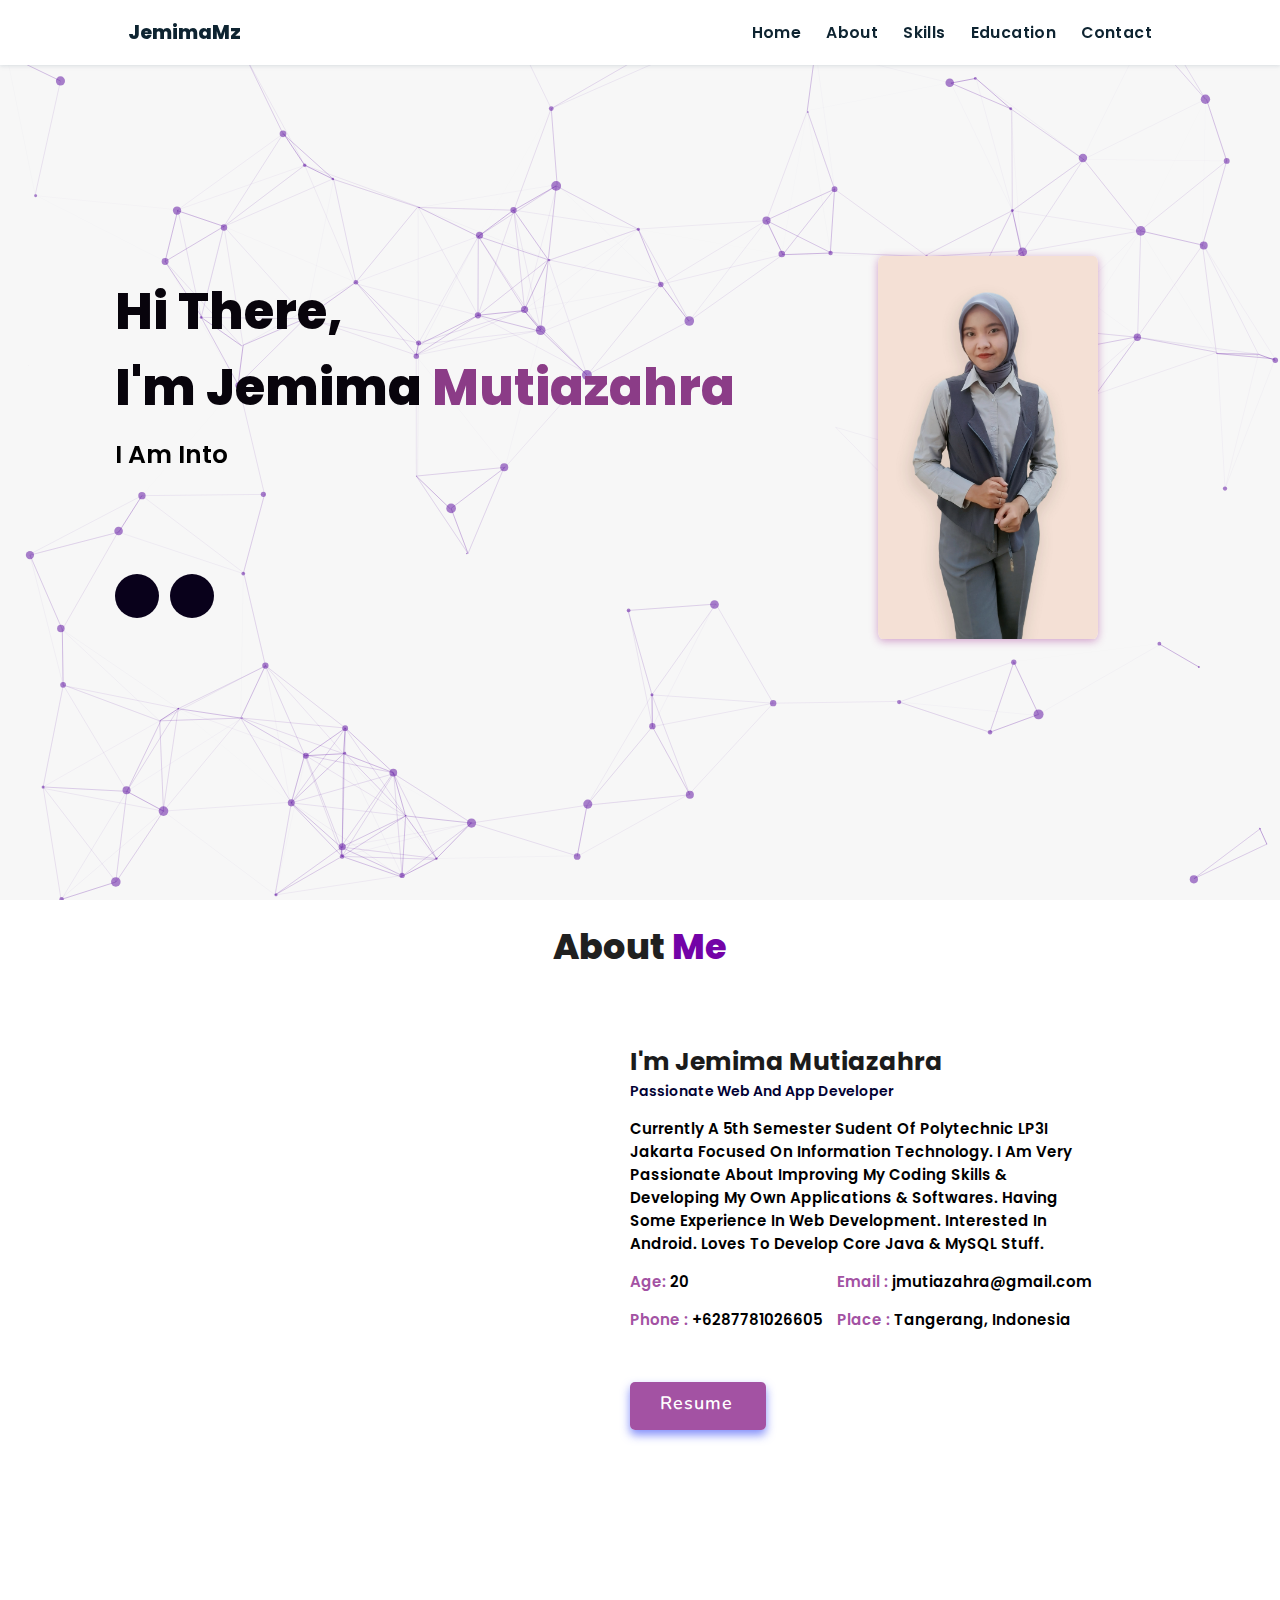
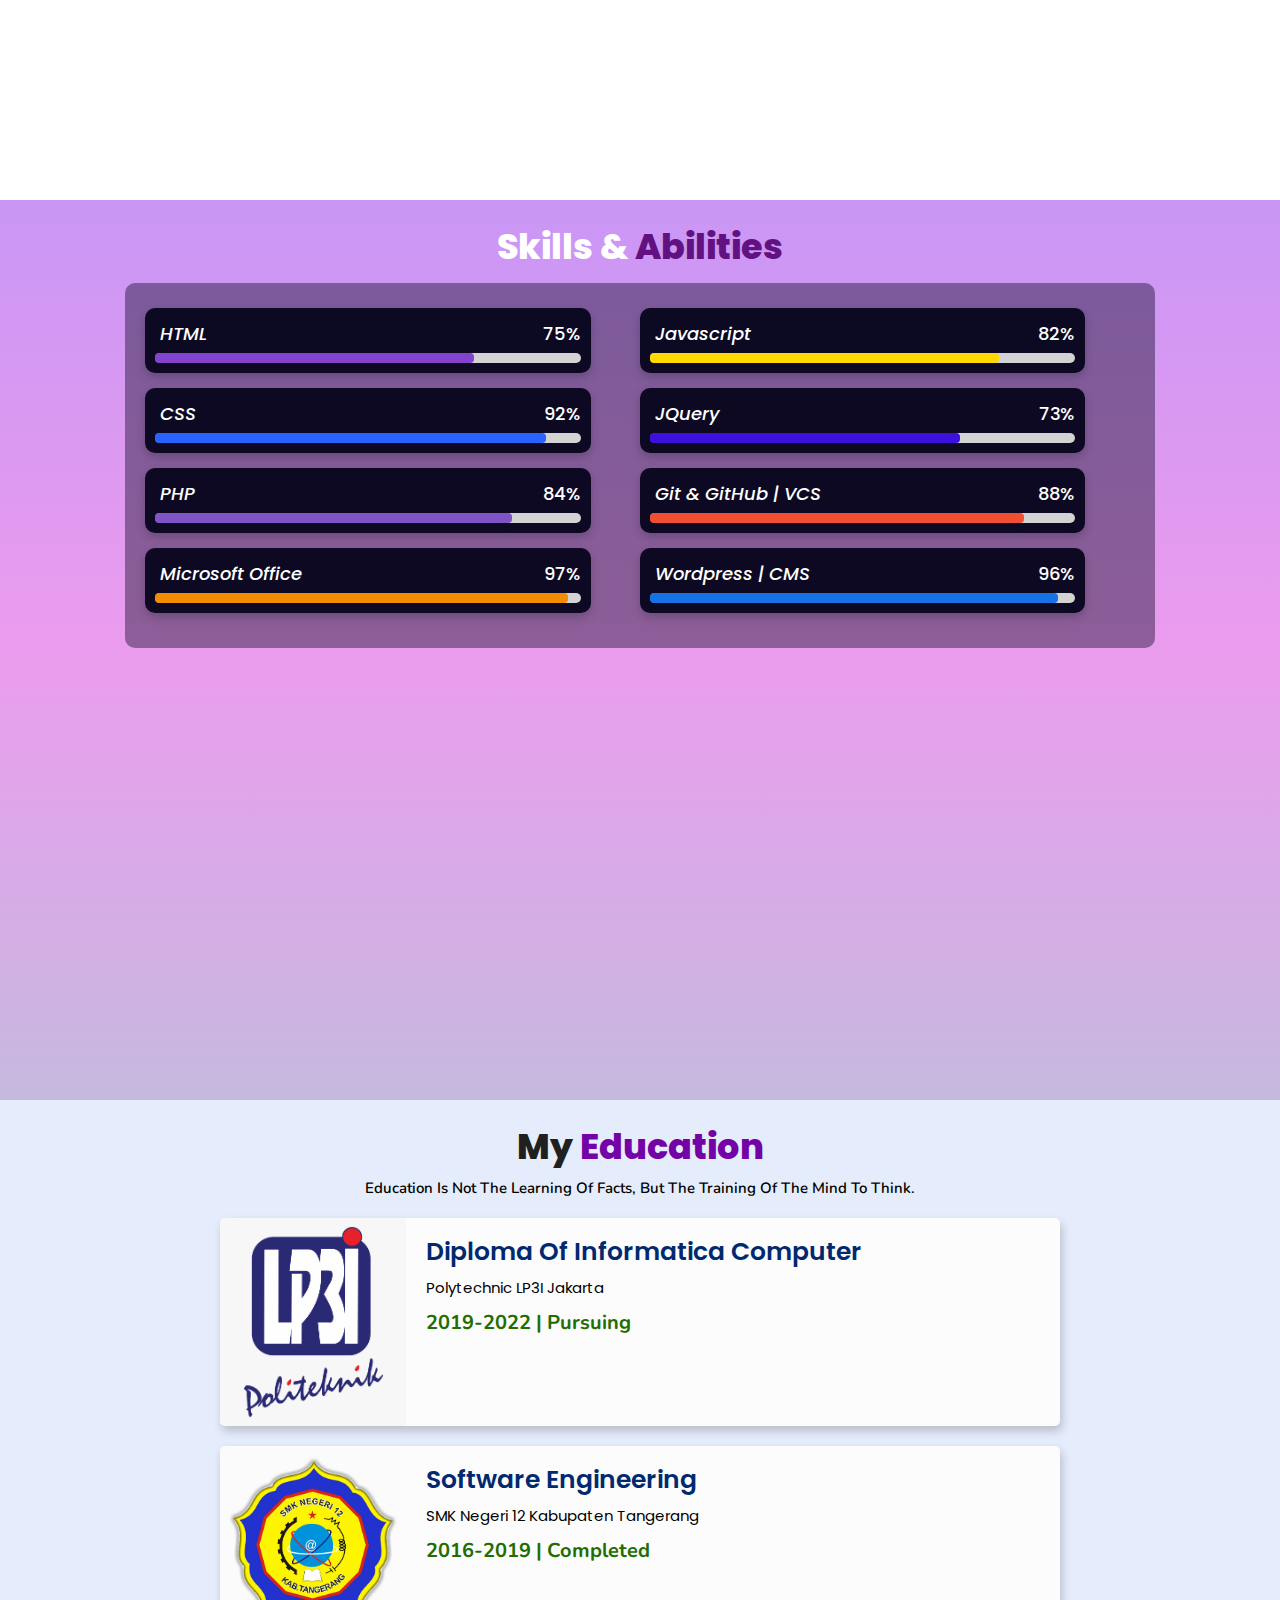
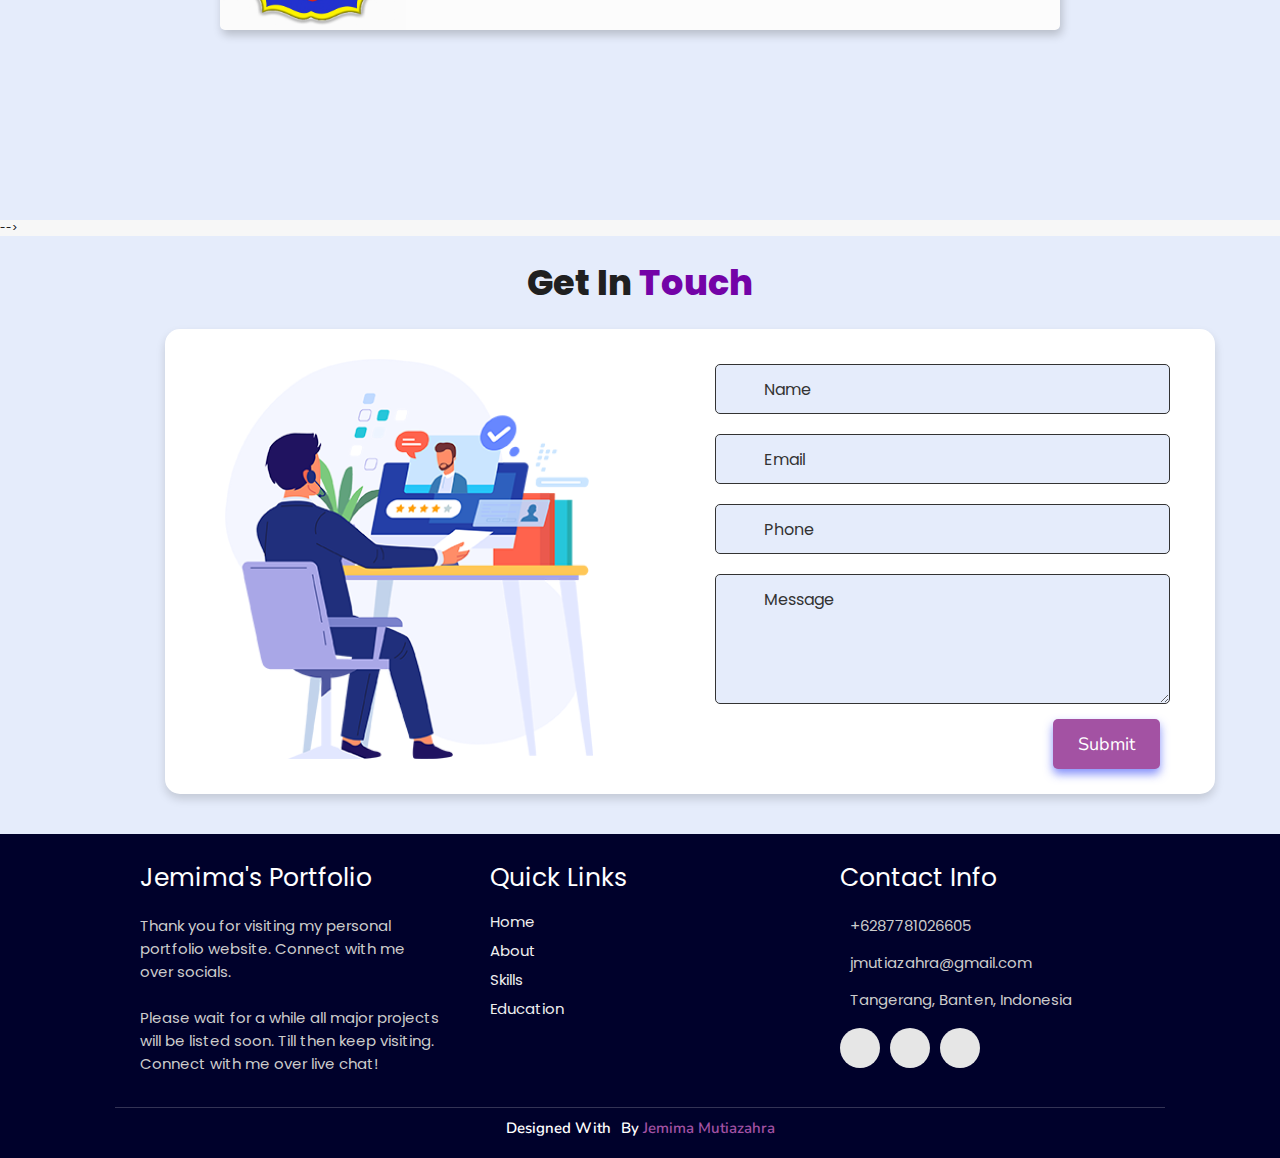
==== index.html @ a3f5ed8c "Portofolio" ====
<!DOCTYPE html>
<html lang="en">
<head>
    <meta charset="UTF-8">
    <meta http-equiv="X-UA-Compatible" content="IE=edge">
    <meta name="viewport" content="width=device-width, initial-scale=1.0"><meta name="description" content="Welcome to Jemima's Portfolio. Passionate Web & App Developer. Freelancer Web Designer and Android Developer." />
    <!-- Custom CSS -->
    <link rel="stylesheet" href="./assests/css/style.css">
    <!-- Font Awesome -->
    <link rel="stylesheet" href="https://cdnjs.cloudflare.com/ajax/libs/font-awesome/5.15.3/css/all.min.css" integrity="sha512-iBBXm8fW90+nuLcSKlbmrPcLa0OT92xO1BIsZ+ywDWZCvqsWgccV3gFoRBv0z+8dLJgyAHIhR35VZc2oM/gI1w==" crossorigin="anonymous" referrerpolicy="no-referrer" />
    <!-- Favicon -->
    <title>Portfolio | Jemima Mutiazahra</title>
</head>
<body oncontextmenu="return false">


<!-- navbar starts -->
<header>
        <a href="#home" class="logo">JemimaMz</a>

        <div id="menu" class="fas fa-bars"></div>
        <nav class="navbar">
            <ul>
            <li><a href="#home">Home</a></li>
            <li><a href="#about">About</a></li>
            <li><a href="#skills">Skills</a></li>
            <li><a href="#education">Education</a></li>
            <li><a href="#contact">Contact</a></li>
            </ul>
        </nav>
</header>
<!-- navbar ends -->


<!-- hero section starts -->
<section class="home" id="home">
    <div id="particles-js"></div>

    <div class="content">
    <h3>Hi There,<br/> I'm Jemima <span>Mutiazahra</span></h3>
    <p>i am into <span class="typing-text"></span></p>
    <!-- <a href="#about" class="btn"><span>About Me</span> -->
      <!-- <i class="fas fa-arrow-circle-down"></i> -->
    </a>
    <div class="socials">
        <ul class="social-icons">
          <li><a class="linkedin" href="https://www.linkedin.com/in/JemimaMutiazahra" target="_blank"><i class="fab fa-linkedin"></i></a></li> 
          <li><a class="github" href="https://github.com/jemima" target="_blank"><i class="fab fa-github"></i></a></li>
        </ul>
      </div>
    </div>
<div class="image">
    <img draggable="false" class="tilt" src="./assests/images/mut.png" alt="">
</div>
</section>
<!-- hero section ends -->


<!-- about section starts -->
<section class="about" id="about">
    <h2 class="heading"><i class="fas fa-user-alt"></i> About <span>Me</span></h2>
    
    <div class="row">

    <div class="image">
        <img draggable="false" class="tilt" src="./assests/images/profile.jpg" alt="">
    </div>
    <div class="content">
        <h3>I'm Jemima Mutiazahra</h3>
        <span class="tag">Passionate Web and App Developer</span>
        <p>Currently a 5th semester sudent of Polytechnic LP3I Jakarta focused on information technology. I am very passionate about improving my coding skills & developing my own applications & softwares. Having some experience in web development. Interested in android. Loves to develop core Java & MySQL stuff.</p>
        
        <div class="box-container">
            <div class="box">
              <p><span> age: </span> 20</p>
              <p><span> phone : </span> +6287781026605</p>
            </div>
            <div class="box">
              <p><span> email : </span> jmutiazahra@gmail.com</p>
              <p><span> place : </span>Tangerang, Indonesia</p>
            </div>
        </div>
        
        <div class="resumebtn">
            <a href="#" class="btn"><span>Resume</span>
                <i class="fas fa-chevron-right"></i>
            </a>
        </div>
    </div>
    </div>
</section>
<!-- about section ends -->

<!-- skills section starts -->
<section class="skills" id="skills">

    <h2 class="heading"><i class="fas fa-laptop-code"></i> Skills & <span>Abilities</span></h2>

    <div class="container">
          <div class="row">
              <div class="col">

                <div class="bar">
                    <div class="info">
                      <i class="fab fa-html5">
                      <span>HTML</span></i>
                      <span>75%</span>
                    </div>
                    <div class="line html"></div>
                </div>

                  <div class="bar">
                    <div class="info">
                      <i class="fab fa-css3-alt">
                      <span>CSS</span></i>
                      <span>92%</span>
                    </div>
                    <div class="line css"></div>
                  </div>

                  <div class="bar">
                    <div class="info">
                      <i class="fab fa-php">
                      <span>PHP</span></i>
                      <span>84%</span>
                    </div>
                    <div class="line php"></div>
                  </div>

                  <div class="bar">
                    <div class="info">
                      <i class="fas fa-database">
                      <span>Microsoft Office</span></i>
                      <span>97%</span>
                    </div>
                    <div class="line mysql"></div>
                  </div>

              </div>

              <div class="col">

                  <div class="bar">
                    <div class="info">
                      <i class="fab fa-js-square">
                      <span>Javascript</span></i>
                      <span>82%</span>
                    </div>
                    <div class="line javascript"></div>
                  </div>

                  <div class="bar">
                    <div class="info">
                      <i class="fas fa-code">
                      <span>jQuery</span></i>
                      <span>73%</span>
                    </div>
                    <div class="line jquery"></div>
                  </div>

                  <div class="bar">
                    <div class="info">
                      <i class="fas fa-code-branch">
                      <span>Git & GitHub | VCS</span></i>
                      <span>88%</span>
                    </div>
                    <div class="line vcs"></div>
                  </div>

                  <div class="bar">
                    <div class="info">
                      <i class="fab fa-wordpress-simple">
                      <span>Wordpress | CMS</span></i>
                      <span>96%</span>
                    </div>
                    <div class="line cms"></div>
                  </div>


            </div>
      </div>
</div>
</section>
<!-- skills section ends -->


<!-- education section starts -->
<section class="education" id="education">

  <h1 class="heading"><i class="fas fa-graduation-cap"></i> My <span>Education</span></h1>

    <p class="qoute">Education is not the learning of facts, but the training of the mind to think.</p>

    <div class="box-container">

    <div class="box">
        <div class="image">
        <img draggable="false" src="./assests/images/educat/lp3i.png" alt="">
        </div>
        <div class="content">
        <h3>Diploma of Informatica Computer</h3>
        <p>Polytechnic LP3I Jakarta</p>
        <h4>2019-2022 | Pursuing</h4>
        </div>
    </div>

    <div class="box">
      <div class="image">
      <img draggable="false" src="./assests/images/educat/smk.png" alt="">
      </div>
      <div class="content">
      <h3>Software Engineering</h3>
      <p>SMK Negeri 12 Kabupaten Tangerang</p>
      <h4>2016-2019 | Completed</h4>
      </div>
    </div>

</div>
</section>
<!-- education section ends -->


<!-- work project section starts
<section class="work" id="work">

  <h2 class="heading"><i class="fas fa-laptop-code"></i> Projects <span>Made</span></h2>

  <div class="box-container">

    <div class="box tilt">
      <img draggable="false" src="./assests/images/projects/portfolio1.PNG" alt="" />
      <div class="content">
        <div class="tag">
        <h3>Portfolio Website</h3>
        </div>
        <div class="desc">
          <p>Personal portfolio website. Don't need much info about it, just scroll down. You're here only!</p>
          <div class="btns">
            <a href="#" class="btn" target="_blank"><i class="fas fa-eye"></i> View</a>
            <a href="https://github.com/JemimaMutiazahra/Portfolio-Website" class="btn" target="_blank">Code <i class="fas fa-code"></i></a>
          </div>
        </div>
      </div>
    </div>

    <div class="box tilt">
      <img draggable="false" src="./assests/images/projects/jspro.PNG" alt="" />
      <div class="content">
        <div class="tag">
        <h3>JavaScript Projects Website</h3>
        </div>
        <div class="desc">
          <p>This website is specially build to showcase all major javaScript projects. All my javaScript based projects are in it.</p>
          <div class="btns">
            <a href="https://jigar-sable.github.io/JavaScript-Projects" class="btn" target="_blank"><i class="fas fa-eye"></i> View</a>
            <a href="https://github.com/jigar-sable/JavaScript-Projects" class="btn" target="_blank"><i class="fas fa-code"></i> Code</a>
          </div>
        </div>
      </div>
    </div>

    <div class="box tilt">
      <img draggable="false" src="./assests/images/projects/webviewapp.PNG" alt="" />
      <div class="content">
        <div class="tag">
        <h3>Webview App</h3>
        </div>
        <div class="desc">
          <p>It's an android app which uses web view component for displaying content. This app provides many different features.</p>
          <div class="btns">
            <a href="https://github.com/jigar-sable/Android-Webview" class="btn" target="_blank"><i class="fas fa-eye"></i> View</a>
            <a href="https://github.com/jigar-sable/Android-Webview" class="btn" target="_blank">Code <i class="fas fa-code"></i></a>
          </div>
        </div>
      </div>
    </div>

    <div class="box tilt">
      <img draggable="false" src="./assests/images/projects/tsfbank.png" alt="" />
      <div class="content">
        <div class="tag">
        <h3>PHP Banking Website</h3>
        </div>
        <div class="desc">
          <p>Basic Banking System based on PHP and MySQL database. Made with HTML, CSS, JavaScript and backend with PHP.</p>
          <div class="btns">
            <a href="https://tsfbank.rf.gd" class="btn" target="_blank"><i class="fas fa-eye"></i> View</a>
            <a href="https://github.com/jigar-sable/TSF-Bank" class="btn" target="_blank">Code <i class="fas fa-code"></i></a>
          </div>
        </div>
      </div>
    </div>

    <div class="box tilt">
      <img draggable="false" src="./assests/images/projects/issuetrack.PNG" alt="" />
      <div class="content">
        <div class="tag">
        <h3>Issue Tracker</h3>
        </div>
        <div class="desc">
          <p>It provides the feature to Assign Issue With The Auto Generated Id By Using ChanceJS. Uses Local Storage.</p>
          <div class="btns">
            <a href="https://jigar-sable.github.io/JavaScript-Projects/projects/issuetracker" class="btn" target="_blank"><i class="fas fa-eye"></i> View</a>
            <a href="https://github.com/jigar-sable/JavaScript-Projects/tree/main/projects/issuetracker" class="btn" target="_blank">Code <i class="fas fa-code"></i></a>
          </div>
        </div>
      </div>
    </div>

    <div class="box tilt">
      <img draggable="false" src="./assests/images/projects/basicbank.PNG" alt="" />
      <div class="content">
        <div class="tag">
        <h3>Basic Banking App</h3>
        </div>
        <div class="desc">
          <p>It's an android app which uses SQLite to store user accounts data. It provides feature to simply transact amount.</p>
          <div class="btns">
            <a href="https://github.com/jigar-sable/Basic_Banking_App" class="btn" target="_blank"><i class="fas fa-eye"></i> View</a>
            <a href="https://github.com/jigar-sable/Basic_Banking_App" class="btn" target="_blank">Code <i class="fas fa-code"></i></a>
          </div>
        </div>
      </div>
    </div>

</div>

<div class="viewall">
  <a href="/projects" class="btn"><span>View All</span>
    <i class="fas fa-arrow-right"></i>
</a>
</div>

</section>
<!-- work project section ends --> -->

<!-- experience section starts -->
<!-- experience section ends -->

<!-- contact section starts -->
<section class="contact" id="contact">
  
  <h2 class="heading"><i class="fas fa-headset"></i> Get in <span>Touch</span></h2>

  <div class="container">
    <div class="content">
      <div class="image-box">
        <img draggable="false" src="./assests/images/contact1.png" alt="">
      </div>
    <form action="#">
      
      <div class="form-group">
        <div class="field">
          <input type="text" name="name" placeholder="Name" required>
          <i class='fas fa-user'></i>
        </div>
        <div class="field">
          <input type="text" name="email" placeholder="Email" required>
          <i class='fas fa-envelope'></i>
        </div>
        <div class="field">
          <input type="text" name="phone" placeholder="Phone">
          <i class='fas fa-phone-alt'></i>
        </div>
        <div class="message">
        <textarea placeholder="Message" name="message" required></textarea>
        <i class="fas fa-comment-dots"></i>
        </div>
        </div>
      <div class="button-area">
        <button type="submit" title="Sorry! This service hasn't active yet. Till then have live chat.">
          Submit <i class="fa fa-paper-plane"></i></button>
      </div>
    </form>
  </div>
  </div>
</section>
<!-- contact section ends -->


<!-- footer section starts -->
<section class="footer">

  <div class="box-container">

      <div class="box">
          <h3>Jemima's Portfolio</h3>
          <p>Thank you for visiting my personal portfolio website. Connect with me over socials. <br/> <br/> Please wait for a while all major projects will be listed soon. Till then keep visiting. Connect with me over live chat!</p>
      </div>

      <div class="box">
          <h3>quick links</h3>
          <a href="#home"><i class="fas fa-chevron-circle-right"></i> home</a>
          <a href="#about"><i class="fas fa-chevron-circle-right"></i> about</a>
          <a href="#skills"><i class="fas fa-chevron-circle-right"></i> skills</a>
          <a href="#education"><i class="fas fa-chevron-circle-right"></i> education</a>
      </div>

      <div class="box">
          <h3>contact info</h3>
          <p> <i class="fas fa-phone"></i>+6287781026605</p>
          <p> <i class="fas fa-envelope"></i>jmutiazahra@gmail.com</p>
          <p> <i class="fas fa-map-marked-alt"></i>Tangerang, Banten, Indonesia</p>
          <div class="share">

              <a href="https://www.linkedin.com/in/jemima-mutiazahra" class="fab fa-linkedin" target="_blank"></a>
              <a href="https://github.com/jeyazure" class="fab fa-github" target="_blank"></a>
              <a href="mailto:jmutiazahra@gmail.com" class="fas fa-envelope" target="_blank"></a>
          </div>
      </div>
  </div>

  <h1 class="credit">Designed with <i class="fa fa-heart pulse"></i> by <a href="https://www.linkedin.com/in/jemima-mutiazahra"> Jemima Mutiazahra</a></h1>

</section>
<!-- footer section ends -->


<!-- scroll top btn -->
<a href="#home" class="fas fa-angle-up" id="scroll-top"></a>
<!-- scroll back to top -->


<!-- ==== ALL MAJOR JAVASCRIPT CDNS STARTS ==== -->
<!-- jquery cdn -->
<script src="https://cdnjs.cloudflare.com/ajax/libs/jquery/3.6.0/jquery.min.js" integrity="sha512-894YE6QWD5I59HgZOGReFYm4dnWc1Qt5NtvYSaNcOP+u1T9qYdvdihz0PPSiiqn/+/3e7Jo4EaG7TubfWGUrMQ==" crossorigin="anonymous" referrerpolicy="no-referrer"></script>

<!-- typed.js cdn -->
<script src="https://cdnjs.cloudflare.com/ajax/libs/typed.js/2.0.5/typed.min.js" integrity="sha512-1KbKusm/hAtkX5FScVR5G36wodIMnVd/aP04af06iyQTkD17szAMGNmxfNH+tEuFp3Og/P5G32L1qEC47CZbUQ==" crossorigin="anonymous" referrerpolicy="no-referrer"></script>

<!-- particle.js links -->
<script src="./assests/js/particles.min.js"></script>
<script src="./assests/js/app.js"></script>

<!-- vanilla tilt.js links -->
<script src="https://cdnjs.cloudflare.com/ajax/libs/vanilla-tilt/1.7.0/vanilla-tilt.min.js" integrity="sha512-SttpKhJqONuBVxbRcuH0wezjuX+BoFoli0yPsnrAADcHsQMW8rkR84ItFHGIkPvhnlRnE2FaifDOUw+EltbuHg==" crossorigin="anonymous" referrerpolicy="no-referrer"></script>

<!-- scroll reveal anim -->
<script src="https://unpkg.com/scrollreveal"></script>
<!-- ==== ALL MAJOR JAVASCRIPT CDNS ENDS ==== -->

<script src="./assests/js/script.js"></script>

</body>
</html>
---- assests/css/style.css ----
@import url("https://fonts.googleapis.com/css2?family=Poppins:wght@400;600;700&display=swap");
@import url('https://fonts.googleapis.com/css2?family=Nunito:ital,wght@0,300;0,400;0,600;0,700;1,300;1,400&display=swap');

*{
  margin: 0;
  padding: 0;
  box-sizing: border-box;
  text-decoration: none;
  outline: none; border: none;
  text-transform:capitalize;
  transition: all .2s linear;
}
html{
  font-size: 62.5%;
  overflow-x: hidden;
  scroll-behavior: smooth;
}
body{
  background: #f7f7f7;
  font-family: 'Poppins', sans-serif;
}

*::selection{
  background: #484f96;
  color: #fff;
}

html{
  font-size: 62.5%;
  overflow-x: hidden;
}
html::-webkit-scrollbar{
  width: .8rem;
}
html::-webkit-scrollbar-track{
  background: rgb(235, 202, 245);
}
html::-webkit-scrollbar-thumb{
  background: #8b3c87;
}


/* navbar starts */
header{
  position: fixed;
  top: 0; left: 0; right: 0;
  z-index: 1000;
  display: flex;
  align-items: center;
  justify-content: space-between;
  padding: 1.7rem 10%;
  height: 6.5rem;
  background-color: #fff;
  box-shadow: 0 1px 4px rgba(146,161,176,.3);
}
section{
  min-height: 100vh;
  padding: 2rem 9%;
}
.heading{
  font-size: 3.5rem;
  color: rgb(32, 32, 32);
  font-weight: 800;
  text-align: center;
}
.heading span{
  color: rgb(115, 3, 167);
}
header .logo{
  font-size: 1.9rem;
  font-weight: 800;
  text-decoration: none;
  color: #0E2431;
}
header .logo i {
  font-size: 2.2rem;
}
header .logo:hover {
  color: #c968b9;
}
header .navbar ul{
  list-style: none;
  display: flex;
  justify-content: center;
  align-items: center;
}
header .navbar li{
  margin-left: 2.5rem;
}
header .navbar ul li a{
  font-size: 1.57rem;
  color: #0E2431;
  font-weight: 600;
  text-decoration: none;
  letter-spacing: 0.04rem;
  transition: .2s;
}
header .navbar ul li a.active,
header .navbar ul li a:hover{
  color: #c968b9;
  border-bottom: .2rem solid #c968b9;
  padding: .5rem 0;
}
/* navbar ends */

/* hamburger icon starts*/
#menu{
  font-size: 3rem;
  cursor: pointer;
  color: rgb(93, 61, 148);
  display: none;
}
@media(max-width:500px){
  #menu{
      display: block;
  }
  header .navbar{
    position: fixed;
    top: 6.5rem; right: -120%;
    width: 75%;
    height: 100%;
    text-align: left;
    align-items: flex-start;
    background-color: #0e0f31;
  }
  header .navbar ul{
    flex-flow: column;
    padding: 1rem;
  }
  header .navbar ul li{
    text-align: center;
    width: 100%;
    margin: 1rem 0;
    border-radius: .5rem;
    width: 26rem;
  }
  header .navbar ul li a{
    display: block;
    padding: 1rem;
    text-align: left;
    color: #fff;
    font-size: 2rem;
  }
  header .navbar ul li a.active,
  header .navbar ul li a:hover{
    padding: 1rem;
    color: #fff;
    border-radius: .5rem;
    border-bottom: .5rem solid #c968b9;
  }
  .fa-times{
    transform: rotate(180deg);
  }
  header .navbar.nav-toggle{
    right: 0;
  }
}
/* hamburger icon ends */

/* hero section starts*/
.home{
  position: relative;
  display: flex;
  flex-wrap: wrap;
  gap: 1.5rem;
  min-height: 100vh;
  align-items: center;
}
.home #particles-js{
  position: absolute;
  top: 0;left: 0;
  height: 100%;
  width: 100%;
}
.home::before{
  content: '';
  position: absolute;
  top: 0;left: 0;
  height: 100%;
  width: 100%;
}
.home .content{
  flex: 1 1 60rem;
  padding-top: 1rem;
  z-index: 1;
}
.home .image{
  flex: 1 1 30rem;
  z-index: 1;
}
.home .image img{
  width: 60%;
  margin-left: 8rem;
  border-radius: 2%;
  box-shadow: 0 2px 8px rgba(168, 61, 154, 0.473);
  cursor: pointer;
}
.home .image img:hover{
  box-shadow: 0 5px 15px rgba(161, 33, 187, 0.5);
}
.home .content h3{
  font-size: 5rem;
  font-weight: 800;
  color: #08040c;
}
.home .content h3 span{
  font-size: 5rem;
  font-weight: 800;
  color: #8b3c87;
}
.home .content p{
  font-size: 2.5rem;
  color: #000;
  font-weight: 600;
  padding: 1rem 0;
}
.home .content p span{
  font-size: 2.5rem;
  color: rgb(148, 8, 8);
  font-weight: 600;
  padding: 1rem 0;
}
.home .btn {
  margin-top: 1rem;
  position: absolute;
  line-height: 0;
  padding: 1.6rem 3rem;
  border-radius: 4em;
  transition: 0.5s;
  color: #fff;
  background: #2506ad;
  box-shadow: 0px 5px 18px rgba(48, 68, 247, .6);
  font-family: 'Nunito', sans-serif;
}
.home .btn span {
  font-weight: 700;
  font-size: 1.7rem;
  letter-spacing: 0.1rem;
}
.home .btn i {
  margin-left: 0.3rem;
  font-size: 1.5rem;
  transition: 0.3s;
}
.home .btn:hover{
  background: #1a047e;
}
.home .btn:hover i {
  transform: translateX(5px);
}
/* social icons start */
.socials{
  position: relative;
  margin-top: 9rem;
}
.socials .social-icons {
  padding-left:0;
  margin-bottom:0;
  list-style:none
}
.socials .social-icons li {
  display:inline-block;
  margin-bottom:14px
}
.social-icons a {
  font-size:2rem;
  display:inline-block;
  line-height:44px;
  color: #00d9ff;
  background-color:#09011b;
  width:44px;
  height:44px;
  text-align:center;
  margin-right:8px;
  border-radius:100%;
  -webkit-transition:all .2s linear;
  -o-transition:all .2s linear;
  transition:all .2s linear
}
.social-icons a:active,.social-icons a:focus,.social-icons a:hover {
  color:#fff;
  background-color:#0685da
}
.social-icons a.github:hover {
  background-color:#0e0e0e
}
.social-icons a.twitter:hover {
  background-color:#00aced
}
.social-icons a.linkedin:hover {
  background-color:#007bb6
}
.social-icons a.dev:hover {
    background-color:#070707
}
.social-icons a.instagram:hover {
    background-color:#ee00da
}
/* social icons end */

/* hero media queries starts*/
@media(max-width:450px){
  .home .btn{
    margin: 4rem 0;
  }
  .socials{
    margin-top: 12rem;
  }
  .home .content p {
    font-size: 2.2rem;
  }
  .home .content p span{
    font-size: 2.2rem;
  }
}
/* hero media queries ends*/
/* hero section end */

/* about section starts */
.about {
  background: rgb(255, 255, 255);
}
.about .row{
  display: flex;
  flex-direction: row;
  gap: 2rem;
  flex-wrap: wrap;
  padding: 4rem;
}
.about .row .image {
  text-align: center;
  flex: 1 1 35rem;
}
.about .row .image img{
  margin: 4rem;
  width: 30rem;
  border-radius: 5%;
  box-shadow: 0 5px 10px rgba(0, 0, 0, 0.6);
  mix-blend-mode:luminosity;
  transition: .3s;
  cursor: pointer;
}
.about .row .image img:hover{
  mix-blend-mode: normal;
}
.about .row .content {
  flex: 1 1 45rem;
  padding: 3rem;
}
.about .row .content h3{
  color: rgb(27, 27, 27);
  font-size: 2.5rem;
}
.about .row .content .tag{
  font-size: 1.4rem;
  color: #020133;
  font-weight: 600;
  margin-top: 1rem;
}
.about .row .content p{
  font-size: 1.5rem;
  margin-top: 1.5rem;
  font-weight: 600;
}
.about .row .content .box-container{
  display: flex;
  flex-wrap: wrap;
  gap: 1.5rem;
  font-weight: 600;
}
.about .row .content .box-container .box p{
  text-transform: none;
}
.about .row .content .box-container .box p span{
  color:#a352a3;
}
.resumebtn{
  margin-top: 6rem;
}
.resumebtn .btn {
  padding: 1.7rem 3rem;
  border-radius: .5em;
  transition: 0.3s;
  color: #fff;
  background: #a352a3;
  box-shadow: 0px 5px 10px rgba(48, 68, 247, .6);
  font-family: 'Nunito', sans-serif;
}
.resumebtn .btn span {
  font-weight: 600;
  font-size: 1.8rem;
  letter-spacing: 0.1rem;
}
.resumebtn .btn i {
  margin-left: 0.3rem;
  font-size: 1.2rem;
  transition: 0.3s;
}
.resumebtn .btn:hover{
  background: #eea8ff;
}
.resumebtn .btn:hover i {
  transform: translateX(5px);
}
/* about media queries starts*/
@media screen and (max-width: 600px){
  .about .row .image{
    margin-top: 2rem;
  }
  .about .row .image img{
    margin: 0 auto;
    width: 80%;
    mix-blend-mode:normal;
  }
  .about .row{
    padding: .5rem;
    margin-bottom: 7rem;
  }
  .about .row .content{
    padding: 1rem;
  }
  .about .row .content .box-container{
    gap: 0;
  }
}
/* about media queries ends*/
/* about section ends */


/* skills section starts */
.skills{
  background: linear-gradient(to bottom, #c996f5,#eb9cee, #c6b9df);
}
.skills h2{
  color: #fff;
}
.skills .heading span{
  color: rgb(97, 17, 129);
}
.skills .container{
  background: rgba( 0, 0, 22, 0.4);
  border-radius: 1rem;
  padding: 2rem;
  margin: 1rem;
}
.skills .container .row{
  display: grid;
  grid-template-columns: repeat(2,1fr);
  flex-wrap: wrap;
}
.skills .container .row .col{
  display: grid;
}
.skills .container .col{
  position: relative;
  width: 90%;
  color: #fff;
  margin-top: .5rem;
}
.skills .container .col .bar{
  margin-bottom: 15px;
  padding: 10px;
  border-radius: 1rem;
  box-shadow: 0 4px 10px rgba(0,0,0,.2);
  background: rgba( 0, 0, 22, 0.9);
  transition: .2s;
}
.skills .container .col .bar:hover{
  transform: translateX(12px);
  box-shadow: 0 5px 8px rgba(0, 2, 68, 0.4);
}
.skills .container .col .bar .info{
  display: flex;
  align-items: center;
  justify-content: space-between;
  margin-bottom: 5px;
}
.skills .container .col .bar .info i{
  font-size: 2rem;
}
.skills .container .col .bar .info span{
  font-size: 1.8rem;
  font-weight: 500;
  font-family: 'Poppins';
  margin-left: .5rem;
}
.skills .container .col .bar .line{
  position: relative;
  width: 100%;
  height: 10px;
  background: rgb(212, 211, 211);
  border-radius: 6px;
}
.skills .container .col .bar .line:before{
  content: '';
  position: absolute;
  height: 100%;
  top: 0;
  left: 0;
  border-radius: 4px;
}
.skills .container .col .bar .html:before{
  width: 75%;
  background: #8443cf;
}
.skills .container .col .bar .css:before{
  width: 92%;
  background: #2962ff;
}
.skills .container .col .bar .javascript:before{
  width: 82%;
  background: #ffd900;
}
.skills .container .col .bar .jquery:before{
  width: 73%;
  background: #3d10dd;
}
.skills .container .col .bar .php:before{
  width: 84%;
  background: #8054c7;
}
.skills .container .col .bar .mysql:before{
  width: 97%;
  background: #f38b03;
}
.skills .container .col .bar .vcs:before{
  width: 88%;
  background: #f14e32;
}
.skills .container .col .bar .cms:before{
  width: 96%;
  background: #1771e7;
}

/* skills media queries starts*/
@media screen and (max-width: 600px){
  .skills .container{
    padding: 0;
    margin: 0;
  }
  .skills .container .row{
    grid-template-columns: repeat(1,1fr);
    margin: 1rem;
    padding-top: 2rem;
  }
  .skills .container .col{
    margin-top: 5px;
    width: 100%;
  }
  .skills .container .col .bar{
    margin-bottom: 10px;
    padding: 10px;
  }
  .skills .container .col .bar .line{
    height: .8rem;
  }
}
/* skills media queries ends*/
/* skills section ends */


/* education section starts */
.education{
  background: #e5ecfb;
  min-height: 80vh;
}
.education .qoute{
  font-size: 1.5rem;
  text-align: center;
  font-family: 'Nunito', sans-serif;
  font-weight: 600;
  margin-top: .5rem;
}
.education .box-container{
  display: flex;
  flex-wrap: wrap;
  justify-content: center;
  align-items: center;
  flex-direction: column;
}
.education .box-container .box{
  display: flex;
  flex-direction: row;
  width: 80%;
  border-radius: .5rem;
  box-shadow: .2rem .5rem 1rem rgba(0, 0, 0, .2);
  text-align: center;
  position: relative;
  margin-top: 2rem;
  overflow: hidden;
  transition: .3s;
  background: rgb(252, 252, 252);
}
.education .box-container .box:hover{
  transform: scale(1.03);
  box-shadow: 1rem .5rem 1.2rem rgba(0, 0, 0, .3);
}
.education .box-container .box .image{
  flex: 1 1 20rem;
  width: 100%;
}
.education .box-container .box img{
  object-fit: cover;
  position: relative;
  width: 100%;
  height: 100%;
}
.education .box-container .box .content{
  position: relative;
  display: flex;
  flex-direction: column;
  padding: 1rem;
  flex-wrap: wrap;
  flex: 1 1 70rem;
}
.education .box-container .box .content h3{
  font-size: 2.5rem;
  color: #012970;
  padding: .5rem 0;
  font-weight: 600;
  text-align: left;
  margin-left: 1rem;
}
.education .box-container .box .content p{
  font-size: 1.5rem;
  margin-left: 1rem;
  text-align: left;
}
.education h4{
  font-size: 2rem;
  color: rgb(34, 109, 0);
  text-align: left;
  margin: 1rem;
  font-family: 'Nunito', sans-serif;
  font-weight: 700;
}

/* education media queries starts*/
@media screen and (max-width: 600px){
  .education .box-container .box{
    flex-direction: column;
    width: 100%;
  }
  .education .box-container .box .image{
    width: 100%;
    height: 25rem;
  }
  .education .box-container .box img{
    width: 100%;
  }
  .education .box-container .box .content{
    position: relative;
    display: flex;
    flex-direction: column;
    padding: 1rem;
    flex-wrap: wrap;
    flex: 0;
  }
  .education .btns{
    margin-top: 2rem;
    margin-left: 1rem;
    margin-right: 1rem;
    flex-wrap: wrap;
  }
}
/* education media queries ends*/
/* education section ends */


/* work section starts */
.work{
  /* background: #010124; */
  background: linear-gradient(to bottom, #a352a3, #ebb4ec);
}
.work h2{
  color: #fff;
  padding: 1rem;
}
.work .heading span{
  color: rgb(255, 230, 0);
}
.work .box-container{
  display: flex;
  flex-wrap: wrap;
  gap:1.5rem;
  margin: 2rem;
}
.work .box-container .box{
  flex:1 1 30rem;
  border-radius: .5rem;
  box-shadow: 0 .5rem 1rem rgba(0,0,0,.1);
  position: relative;
  overflow:hidden;
  height:30rem;
}
.work .box-container .box img{
  height: 100%;
  width:100%;
  object-fit: cover;
}
.work .box-container .box .content{
  height: 100%;
  width:100%;
  position: absolute;
  top:85%; left:0;
  background:rgba(255, 255, 255, 0.9);
  display: flex;
  flex-direction: column;
}
.work .box-container .box .content .tag{
  display: flex;
  flex-direction: row;
  justify-content: space-between;
  align-items: center;
  height: 4.5rem;
  width: 100%;
  padding-left: 1rem;
  background: #ffd900;
}
.work .box-container .box .content .tag h3{
  font-size: 2rem;
}
.work .box-container .box:hover .content{
  top: 25%;
}
.work .desc {
  margin: 2rem;
  display: flex;
  flex-direction: column;
  justify-content: center;
}
.work .desc p{
  font-size: 1.5rem;
}
.work .desc .btns{
  display: flex;
  justify-content: space-between;
  width: 100%;
  margin-top: 2rem;
}
.work .desc .btns .btn{
  line-height: 0;
  display: inline;
  padding: 1.5rem 2.5rem;
  border-radius: .5rem;
  font-size: 1.5rem;
  color: #fff;
  background: rgb(12, 12, 12);
  margin-right: 2rem;
}
.work .desc .btns .btn:hover{
  background: #a352a3;
}
.work .viewall{
  display: flex;
  justify-content: center;
}
.work .viewall .btn {
  position: relative;
  line-height: 0;
  padding: 1.6rem 3rem;
  border-radius: .5em;
  transition: 0.5s;
  color: rgb(255, 255, 255);
  font-weight: 700;
  border: 2px solid #fff;
  box-shadow: 0px 5px 10px rgba(65, 84, 241, 0.4);
  text-align: center;
}
.work .viewall .btn span {
  font-weight: 600;
  font-size: 1.7rem;
  font-family: 'Nunito', sans-serif;
}
.work .viewall .btn i {
  margin-left: 0.3rem;
  font-size: 1.5rem;
  transition: 0.3s;
}
.work .viewall .btn:hover{
  background: #fff;
  color: #000;
}
.work .viewall .btn:hover i {
  transform: translateX(5px);
}
/* work section ends */


/* experience section starts */

/* experience media queries ends */
/* experience section ends */

/* contact section starts */
.contact{
  background: #e5ecfb;
  min-height: 60vh;
}
.contact .container{
  max-width: 1050px;
  width: 100%;
  background: #fff;
  border-radius: 1.5rem;
  margin: 2rem 5rem;
  box-shadow: 0 5px 10px rgba(0, 0, 0, 0.15);
}
.contact .container .content{
  display: flex;
  align-items: center;
  justify-content: space-between;
  padding: 2.5rem 2rem;
}
.contact .content .image-box{
  max-width: 60%;
  margin-left: 4rem;
}
.contact .content .image-box img{
  width: 100%;
  height: 40rem;
  position: relative;
}
.contact .content form{
  width: 45%;
  margin-right: 3.5rem;
}
form .form-group{
  display: flex;
  flex-direction: column;
  justify-content: center;
}
.form-group .field{
  height: 50px;
  display: flex;
  position: relative;
  margin: 1rem;
  width: 100%;
}
form i{
  position: absolute;
  top: 50%;
  left: 18px;
  color: rgb(51, 51, 51);
  font-size: 17px;
  pointer-events: none;
  transform: translateY(-50%);
}
form .field input,
form .message textarea{
  width: 100%;
  height: 100%;
  outline: none;
  padding: 0 16px 0 48px;
  font-size: 16px;
  font-family: 'Poppins', sans-serif;
  border-radius: 5px;
  border: 1px solid rgb(51, 51, 51);
  background: #e5ecfb;
}
.field input::placeholder,
.message textarea::placeholder{
  color: rgb(51, 51, 51);
}
.field input:focus,
.message textarea:focus{
  padding-left: 47px;
  border: 2px solid rgb(115, 3, 167);
}
.field input:focus ~ i,
.message textarea:focus ~ i{
  color: rgb(115, 3, 167);
}
form .message{
  position: relative;
  margin: 1rem;
  width: 100%;
}
form .message i{
  top: 25px;
  font-size: 20px;
  left: 15px;
}
form .message textarea{
  min-height: 130px;
  max-height: 230px;
  max-width: 100%;
  min-width: 100%;
  padding: 12px 20px 0 48px;
}
form .message textarea::-webkit-scrollbar{
  width: 0px;
}
form .button-area{
  display: flex;
  float: right;
  flex-direction: row-reverse;
}
.button-area button{
  color: #fff;
  border: none;
  outline: none;
  font-size: 1.8rem;
  cursor: pointer;
  border-radius: 5px;
  padding: 13px 25px;
  background: #a352a3;
  box-shadow: 0px 5px 10px rgba(48, 68, 247, .6);
  transition: 0.3s ease;
  font-family: 'Nunito',sans-serif;
}
.button-area button:hover{
  background: #421cecf5;
}
.button-area span{
  font-size: 17px;
  padding: 1rem;
  display: none;
}
.button-area button i{
  position: relative;
  top: 6px; left: 2px;
  font-size: 1.5rem;
  transition: 0.3s;
  color: #fff;
}
.button-area button:hover i{
  left: 8px;
}
/* contact section media queries starts */
@media (max-width:900px) {
  .contact{
    min-height: 70vh;
  }
  .contact .container{
    margin: 3rem 0 2rem 0;
  }
  .contact .container .content{
    padding: 18px 12px;
  }
  .contact .content .image-box{
    display: none;
  }
  .contact .content form{
    width: 100%;
    margin-right: 2rem;
  }
}
/* contact section media queries ends */
/* contact section ends */


/* footer section starts */
.footer{
  min-height: auto;
  padding-top: 0;
  background: rgb(0, 1, 43);
}
.footer .box-container{
  display: flex;
  justify-content: center;
  flex-wrap: wrap;
}
.footer .box-container .box{
  flex: 1 1 25rem;
  margin: 2.5rem;
}
.footer .box-container .box h3{
  font-size: 2.5rem;
  color: #fff;
  padding-bottom: 1rem;
  font-weight: normal;
}
.footer .box-container .box p{
  font-size: 1.5rem;
  color: #ccc;
  padding: .7rem 0;
  text-transform: none;
}
.footer .box-container .box p i{
  padding-right: 1rem;
  color: #a352a3;
}
.footer .box-container .box a{
  font-size: 1.5rem;
  color: rgb(238, 238, 238);
  padding: .3rem 0;
  display: block;
}
.footer .box-container .box a:hover{
  color: #a352a3;
}
.footer .box-container .box .share{
  display: flex;
  flex-wrap: wrap;
  padding: 1rem 0;
}
.footer .box-container .box .share a{
  height: 4rem;
  width: 4rem;
  padding: 1rem;
  text-align: center;
  border-radius: 5rem;
  font-size: 1.7rem;
  margin-right: 1rem;
  transition: .2s;
  background: rgb(230, 230, 230);
  color: #a352a3;
  border: none;
}
.footer .box-container .box .share a:hover{
  background: transparent;
  transform: scale(0.98);
  border: .1rem solid rgb(180, 178, 178);
  color: #a352a3;
}
.footer .credit{
  padding: 1rem 0 0 0;
  text-align: center;
  font-size: 1.5rem;
  font-family: 'Nunito',sans-serif;
  font-weight: 600;
  color: #fff;
  border-top: .1rem solid #fff3;
}
.footer .credit a{
  color: #a352a3;
}
.footer .fa{
    color: #E90606;
    margin: 0 .3rem;
    font-size: 1.5rem;
    animation: pound .35s infinite alternate;
}
@-webkit-keyframes pound{
  to{
    transform: scale(1.1);
  }
}
@keyframes pound{
  to{
    transform: scale(1.1);
}
}
@media(max-width:450px){
  .footer .box-container .box{
    margin: 1.5rem;
  }
  .footer .box-container .box p{
    padding: 0.7rem;
  }
  .footer .box-container .box .share a{
    padding: 1.2rem;
  }
}
/* footer section ends */

/* common media queries starts*/
@media(max-width:450px){
  html{
    font-size: 55%;
  }
  body{
    padding-right: 0;
  }
  section{
    padding: 2rem;
  }
}
/* common media queries ends*/


/* scroll top starts */
#scroll-top{
  position: fixed;
  top: -140%;
  right: 2rem;
  padding: 1rem 1.5rem;
  font-size: 2rem;
  background: #a352a3;
  color: rgb(13, 0, 44);
  border-radius: 50%;
  transition: 1s linear;
  z-index: 1000;
}
#scroll-top.active{
  top: calc(100% - 12rem);
}
/* scroll top ends */
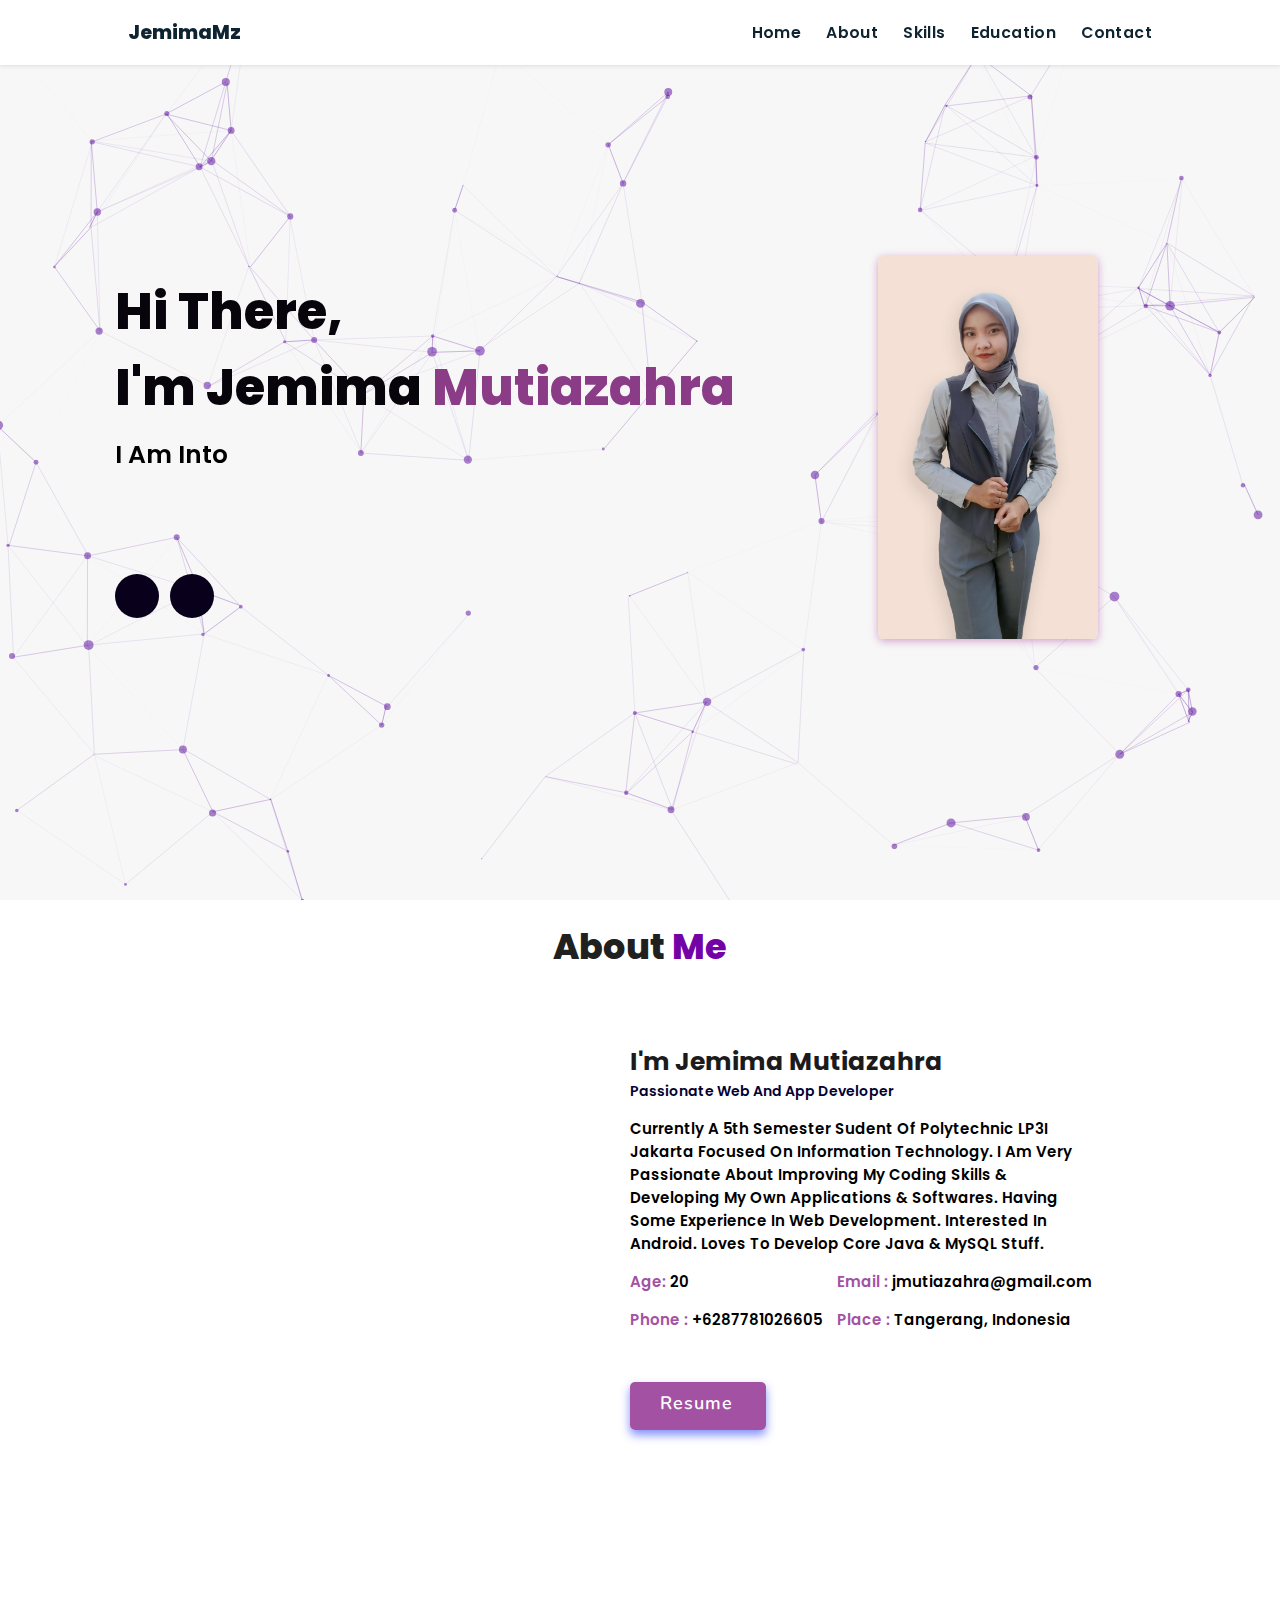
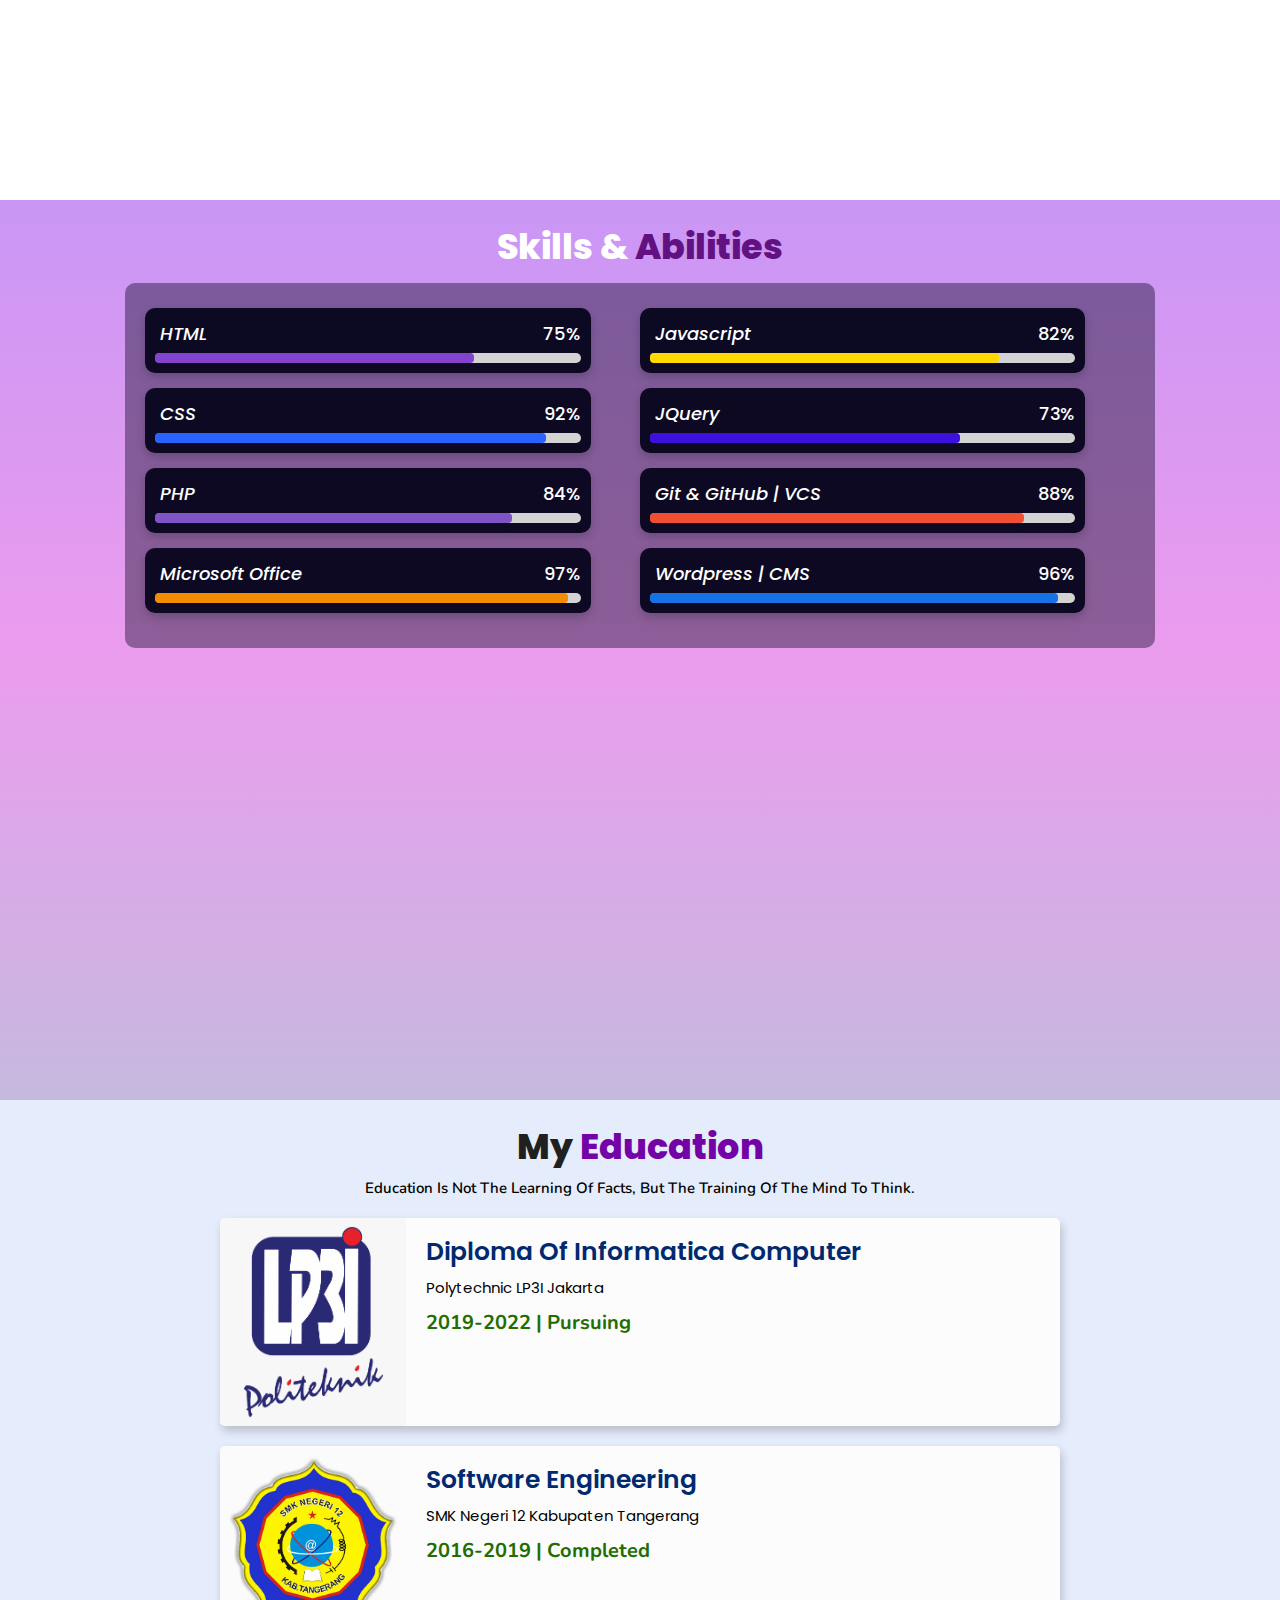
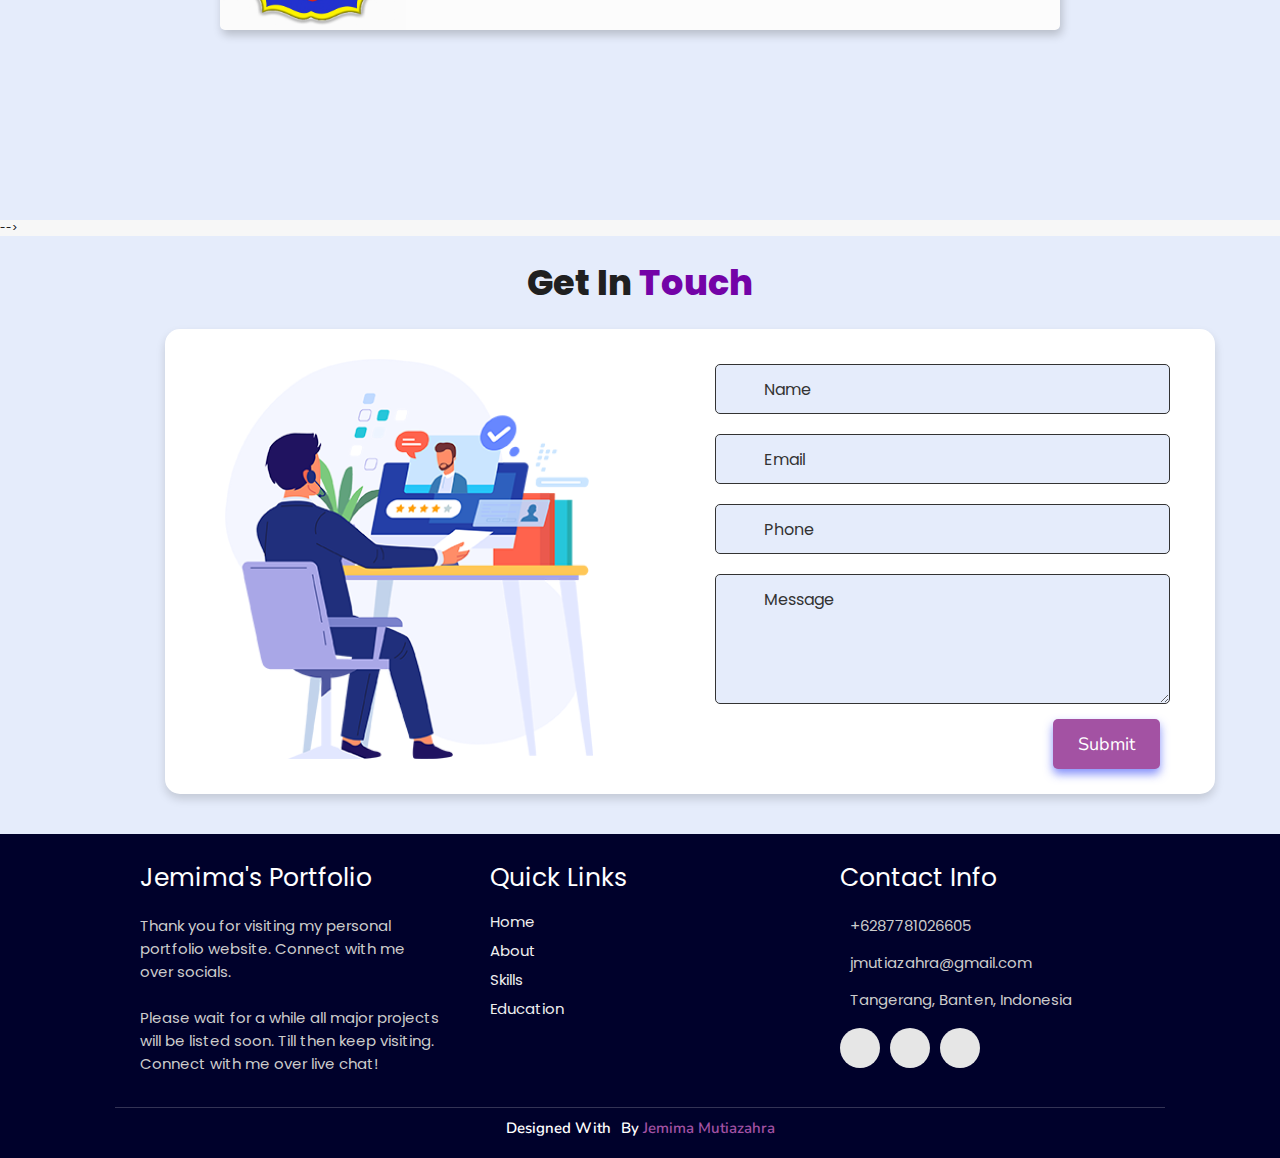
==== commit 9a4c5614: "Update index.html" ====
--- a/index.html
+++ b/index.html
@@ -45,7 +45,7 @@
     <div class="socials">
         <ul class="social-icons">
           <li><a class="linkedin" href="https://www.linkedin.com/in/JemimaMutiazahra" target="_blank"><i class="fab fa-linkedin"></i></a></li> 
-          <li><a class="github" href="https://github.com/jemima" target="_blank"><i class="fab fa-github"></i></a></li>
+          <li><a class="github" href="https://github.com/jeyazure" target="_blank"><i class="fab fa-github"></i></a></li>
         </ul>
       </div>
     </div>
@@ -442,4 +442,4 @@
 <script src="./assests/js/script.js"></script>
 
 </body>
-</html>+</html>
